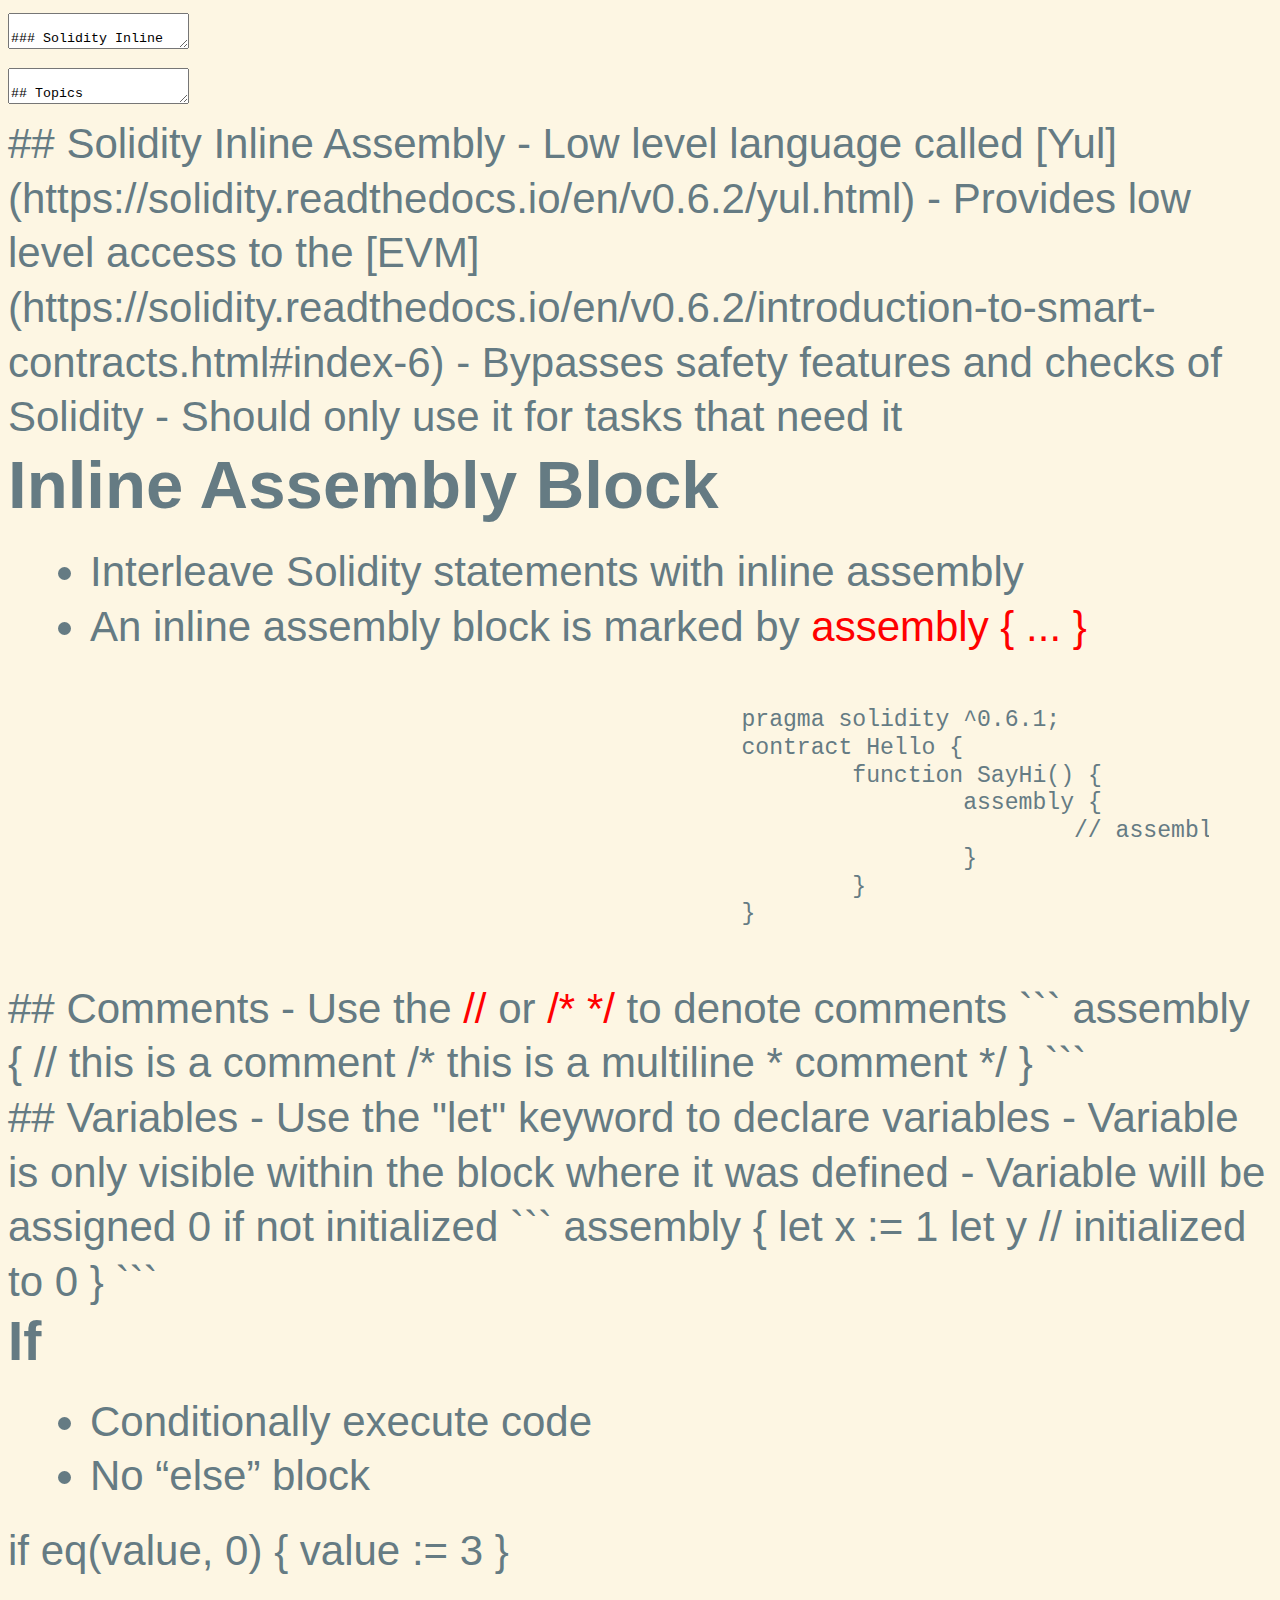
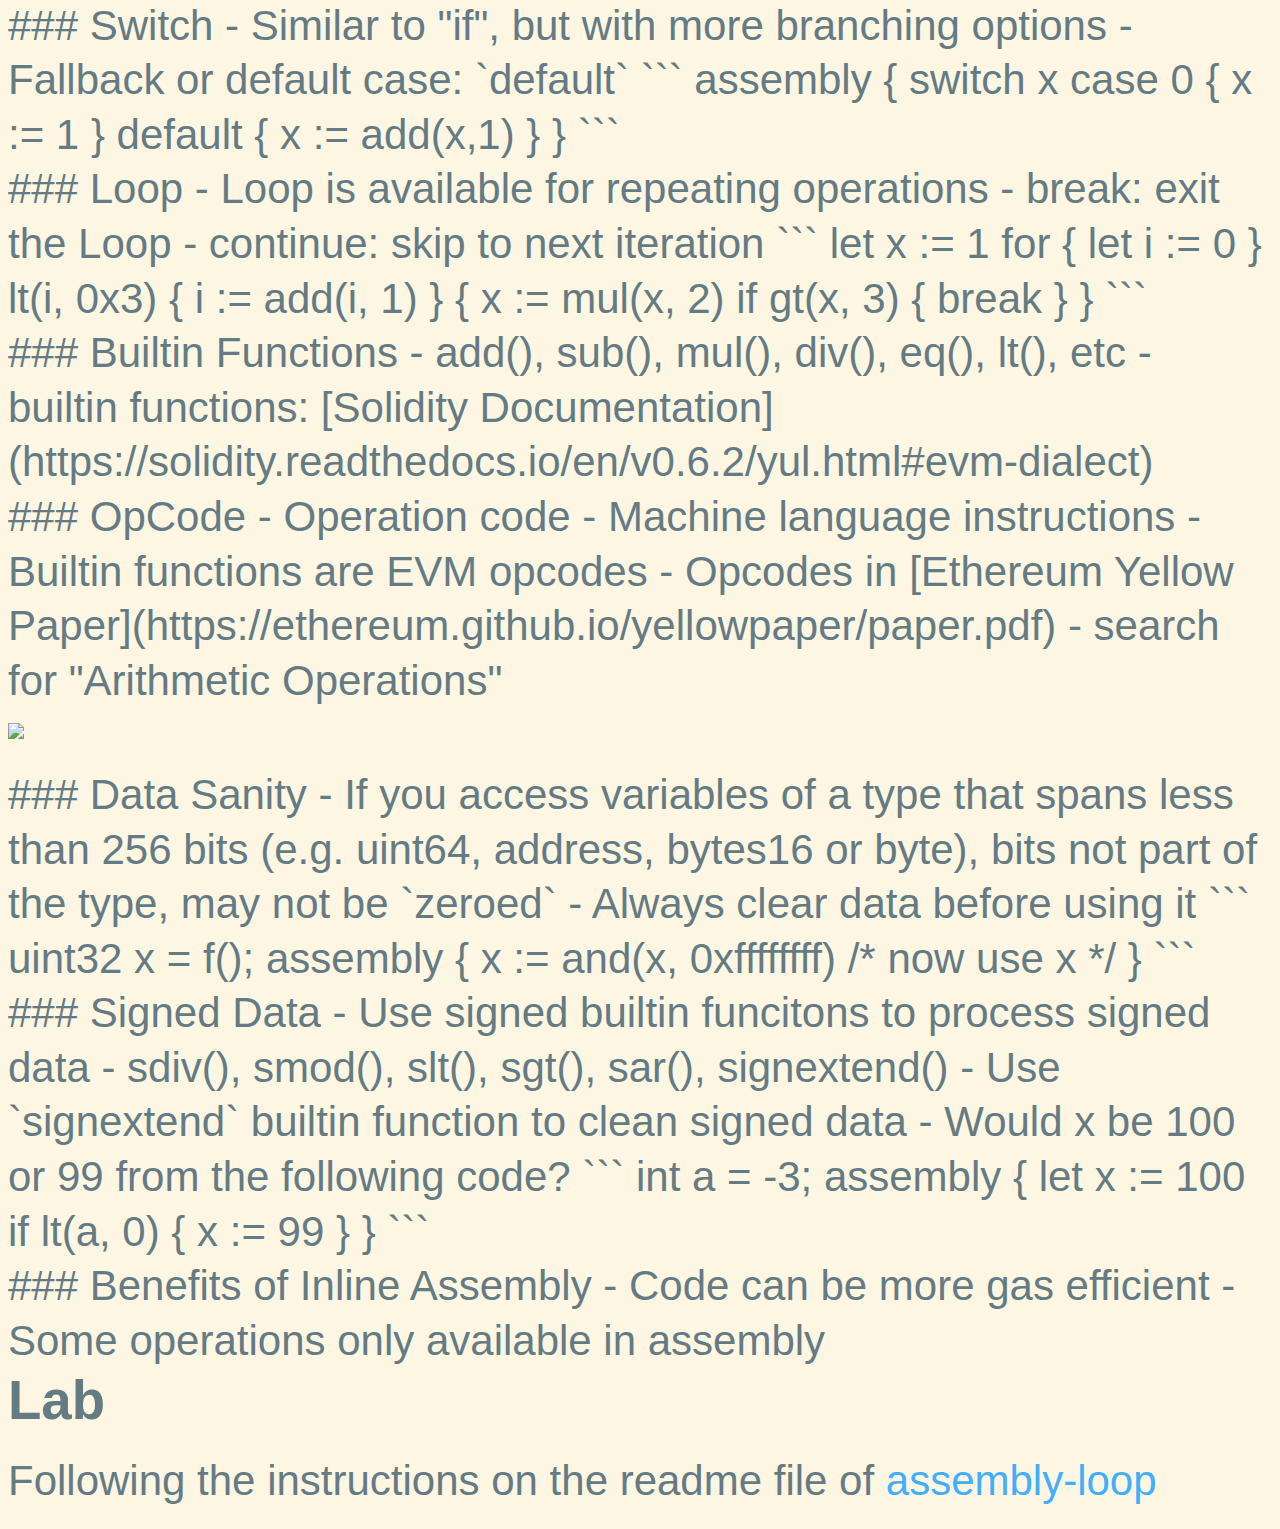
==== courses/assembly-1/index.html @ e5dd7b05 "fix css path issue" ====
<!doctype html>
<html>
	<head>
		<meta charset="utf-8">
		<meta name="viewport" content="width=device-width, initial-scale=1.0, maximum-scale=1.0, user-scalable=no">

		<title>Assembly Part 1</title>

		<link rel="stylesheet" href="../../reveal.js/css/reset.css">
		<link rel="stylesheet" href="../../reveal.js/css/reveal.css">
		<link rel="stylesheet" href="../../css/main.css">

		<!-- Theme used for syntax highlighting of code -->
		<link rel="stylesheet" href="../../reveal.js/lib/css/monokai.css">
		
		<!-- Printing and PDF exports -->
		<script>
			var link = document.createElement( 'link' );
			link.rel = 'stylesheet';
			link.type = 'text/css';
			link.href = window.location.search.match( /print-pdf/gi ) ? '../../reveal.js/css/print/pdf.css' : '../../reveal.js/css/print/paper.css';
			document.getElementsByTagName( 'head' )[0].appendChild( link );
		</script>
	</head>
	<body>
		<div class="reveal">
			<div class="slides">
				<section data-markdown><textarea data-template>
					### Solidity Inline Assembly (Part 1)
					#### Advanced Smart Contract
					<div class="author">Yuet Loo Wong</div>
				</textarea></section>
				<section data-markdown><textarea data-template>
					## Topics
					- Solidity Inline Assembly
						- Structure
						- Data
						- Logic
				</textarea></section>

				<section data-markdown>
					## Solidity Inline Assembly
					- Low level language called [Yul](https://solidity.readthedocs.io/en/v0.6.2/yul.html)
					- Provides low level access to the [EVM](https://solidity.readthedocs.io/en/v0.6.2/introduction-to-smart-contracts.html#index-6)
					- Bypasses safety features and checks of Solidity
					- Should only use it for tasks that need it
				</section>

				<section>
					<h2>Inline Assembly Block</h2>
					<ul><li>Interleave Solidity statements with inline assembly</li>
						<li>An inline assembly block is marked by <span class='highlight'>assembly { ... }</span></li>
					</ul> 					
					<pre><code data-trim>
						pragma solidity ^0.6.1;
						contract Hello {
							function SayHi() {
								assembly {
									// assembly code here
								}
							}
						}
					</code></pre>
				</section>

				<section data-markdown="">
					## Comments
					- Use the <span class="highlight">//</span> or <span class="highlight">/* */</span> to denote comments
					
					```
								assembly {
									// this is a comment
									/* this is a multiline 
									*  comment
									*/
								}
					```
				</section>


				<section data-markdown>
					## Variables
					- Use the "let" keyword to declare variables
					- Variable is only visible within the block where it was defined
					- Variable will be assigned 0 if not initialized
					
					
					```
						assembly {
							let x := 1
							let y         // initialized to 0
						}
					```
				</section>

				<section>
					<h3> If </h3>
					<ul>
						<li>Conditionally execute code</li>
						<li>No “else” block</li>
					</ul> 
					<p>if eq(value, 0) { value := 3 }</p>
				</section>

				<section data-markdown>
					### Switch
					- Similar to "if", but with more branching options
					- Fallback or default case: `default`

					```
							assembly {
								switch x
									case 0 { x := 1 }
									default { x := add(x,1) }
							}
					```

				</section>

				<section data-markdown>
					### Loop
					- Loop is available for repeating operations
					- break: exit the Loop
					- continue: skip to next iteration

					```
							let x := 1
							for { let i := 0 } lt(i, 0x3) { i := add(i, 1) } {
								x := mul(x, 2)
								if gt(x, 3) { break }
							}
					```

				</section>

				<section data-markdown>
					### Builtin Functions
					- add(), sub(), mul(), div(), eq(), lt(), etc
					- builtin functions: [Solidity Documentation](https://solidity.readthedocs.io/en/v0.6.2/yul.html#evm-dialect)
				</section>

				<section data-markdown>
					### OpCode
					- Operation code
					- Machine language instructions
					- Builtin functions are EVM opcodes
					- Opcodes in [Ethereum Yellow Paper](https://ethereum.github.io/yellowpaper/paper.pdf)
						- search for "Arithmetic Operations"

				</section>

				<section>
					<img src="Opcode-screenshot.png"/>
				</section>


				<section data-markdown>
					### Data Sanity
					- If you access variables of a type that spans less than 256 bits (e.g. uint64, address, bytes16 or byte), 
						bits not part of the type, may not be `zeroed`
					- Always clear data before using it
					```
					uint32 x = f(); 
					assembly { 
						x := and(x, 0xffffffff) 
						/* now use x */ 
					}
					```
				</section>

				<section data-markdown>
					### Signed Data
					- Use signed builtin funcitons to process signed data
					- sdiv(), smod(), slt(), sgt(), sar(), signextend()
					- Use `signextend` builtin function to clean signed data
					- Would x be 100 or 99 from the following code?

					```
					int a = -3;
					assembly { 
						let x := 100
						if lt(a, 0) {
							x := 99
						}
					}
					```
				</section>

				<section data-markdown>
					### Benefits of Inline Assembly
					- Code can be more gas efficient
					- Some operations only available in assembly
				</section>

				<section>
					<h3>Lab</h3>
					<p>
						Following the instructions on the readme file of <a href="https://github.com/ethereumgb/assembly-loop" target="_blank">assembly-loop</a>
					</p>
				</section>
			</div>
		</div>

		<script src="../../reveal.js/js/reveal.js"></script>

		<script>
			// More info about config & dependencies:
			// - https://github.com/hakimel/reveal.js#configuration
			// - https://github.com/hakimel/reveal.js#dependencies
			Reveal.initialize({
				width: "100%",
				margin: 0,
				maxScale: 0.9,
				hash: true,
				slideNumber: 'c/t',
				dependencies: [
					{ src: '../../reveal.js/plugin/markdown/marked.js'},
					{ src: '../../reveal.js/plugin/markdown/markdown.js'},
					{ src: '../../reveal.js/plugin/highlight/highlight.js' },
					{ src: '../../reveal.js/plugin/notes/notes.js', async: true }
				]
			});
		</script>
	</body>
</html>
---- css/main.css ----
/**
 * Black theme for reveal.js. This is the opposite of the 'white' theme.
 *
 * By Hakim El Hattab, http://hakim.se
 */
@import url(../../lib/font/source-sans-pro/source-sans-pro.css);
section.has-light-background, section.has-light-background h1, section.has-light-background h2, section.has-light-background h3, section.has-light-background h4, section.has-light-background h5, section.has-light-background h6 {
  color: #657b83; }

/*********************************************
 * GLOBAL STYLES
 *********************************************/
body {
  background: #fdf6e3;
  background-color: #fdf6e3; }

.reveal {
  font-family: "Source Sans Pro", Helvetica, sans-serif;
  font-size: 42px;
  font-weight: normal;
  color: #657b83; }

::selection {
  color: #657b83;
  background: #bee4fd;
  text-shadow: none; }

::-moz-selection {
  color: #657b83;
  background: #bee4fd;
  text-shadow: none; }

.reveal .slides section,
.reveal .slides section > section {
  line-height: 1.3;
  font-weight: inherit; }

.author {
    font-size: 1.5rem;
}
/*********************************************
 * HEADERS
 *********************************************/
.reveal h1,
.reveal h2,
.reveal h3,
.reveal h4,
.reveal h5,
.reveal h6 {
  margin: 0 0 20px 0;
  color: #657b83;
  font-family: "Source Sans Pro", Helvetica, sans-serif;
  font-weight: 600;
  line-height: 1.2;
  letter-spacing: normal;
  text-shadow: none;
  word-wrap: break-word; }

.reveal h1 {
  font-size: 2.5em; }

.reveal h2 {
  font-size: 1.6em; }

.reveal h3 {
  font-size: 1.3em; }

.reveal h4 {
  font-size: 1em; }

.reveal h1 {
  text-shadow: none; }

/*********************************************
 * OTHER
 *********************************************/
.reveal p {
  margin: 20px 0;
  line-height: 1.3; }

/* Ensure certain elements are never larger than the slide itself */
.reveal img,
.reveal video,
.reveal iframe {
  max-width: 95%;
  max-height: 95%; }

.reveal strong,
.reveal b {
  font-weight: bold; }

.reveal em {
  font-style: italic; }

.reveal ol,
.reveal dl,
.reveal ul {
  display: inline-block;
  text-align: left;
  margin: 0 0 0 1em; }

.reveal ol {
  list-style-type: decimal; }

.reveal ul {
  list-style-type: disc; }

.reveal ul ul {
  list-style-type: square; }

.reveal ul ul ul {
  list-style-type: circle; }

.reveal ul ul,
.reveal ul ol,
.reveal ol ol,
.reveal ol ul {
  display: block;
  margin-left: 40px; }

.reveal dt {
  font-weight: bold; }

.reveal dd {
  margin-left: 40px; }

.reveal blockquote {
  display: block;
  position: relative;
  width: 70%;
  margin: 20px auto;
  padding: 5px;
  font-style: italic;
  background: rgba(255, 255, 255, 0.05);
  box-shadow: 0px 0px 2px rgba(0, 0, 0, 0.2); }

.reveal blockquote p:first-child,
.reveal blockquote p:last-child {
  display: inline-block; }

.reveal q {
  font-style: italic; }

.reveal pre {
  display: block;
  position: relative;
  width: 90%;
  margin: 20px auto;
  text-align: left;
  font-size: 0.55em;
  font-family: monospace;
  line-height: 1.2em;
  word-wrap: break-word;}

.reveal code {
  font-family: monospace;
  text-transform: none; }

.reveal .highlight {
    color: red;
}

.reveal pre code {
  display: block;
  padding: 5px;
  overflow: auto;
  max-height: 400px;
  word-wrap: normal; }

.reveal table {
  margin: auto;
  border-collapse: collapse;
  border-spacing: 0; }

.reveal table th {
  font-weight: bold; }

.reveal table th,
.reveal table td {
  text-align: left;
  padding: 0.2em 0.5em 0.2em 0.5em;
  border-bottom: 1px solid; }

.reveal table th[align="center"],
.reveal table td[align="center"] {
  text-align: center; }

.reveal table th[align="right"],
.reveal table td[align="right"] {
  text-align: right; }

.reveal table tbody tr:last-child th,
.reveal table tbody tr:last-child td {
  border-bottom: none; }

.reveal sup {
  vertical-align: super;
  font-size: smaller; }

.reveal sub {
  vertical-align: sub;
  font-size: smaller; }

.reveal small {
  display: inline-block;
  font-size: 0.6em;
  line-height: 1.2em;
  vertical-align: top; }

.reveal small * {
  vertical-align: top; }

/*********************************************
 * LINKS
 *********************************************/
.reveal a {
  color: #42affa;
  text-decoration: none;
  -webkit-transition: color .15s ease;
  -moz-transition: color .15s ease;
  transition: color .15s ease; }

.reveal a:hover {
  color: #8dcffc;
  text-shadow: none;
  border: none; }

.reveal .roll span:after {
  color: #fff;
  background: #068de9; }

/*********************************************
 * IMAGES
 *********************************************/
.reveal section img {
  margin: 15px 0px;
 }

.reveal section img.plain {
  border: 0;
  box-shadow: none; }

.reveal a img {
  -webkit-transition: all .15s linear;
  -moz-transition: all .15s linear;
  transition: all .15s linear; }

.reveal a:hover img {
  background: rgba(255, 255, 255, 0.2);
  border-color: #42affa;
  box-shadow: 0 0 20px rgba(0, 0, 0, 0.55); }

/*********************************************
 * NAVIGATION CONTROLS
 *********************************************/
.reveal .controls {
  color: #42affa; }

/*********************************************
 * PROGRESS BAR
 *********************************************/
.reveal .progress {
  background: rgba(0, 0, 0, 0.2);
  color: #42affa; }

.reveal .progress span {
  -webkit-transition: width 800ms cubic-bezier(0.26, 0.86, 0.44, 0.985);
  -moz-transition: width 800ms cubic-bezier(0.26, 0.86, 0.44, 0.985);
  transition: width 800ms cubic-bezier(0.26, 0.86, 0.44, 0.985); }

/*********************************************
 * PRINT BACKGROUND
 *********************************************/
@media print {
  .backgrounds {
    background-color: #191919; } }
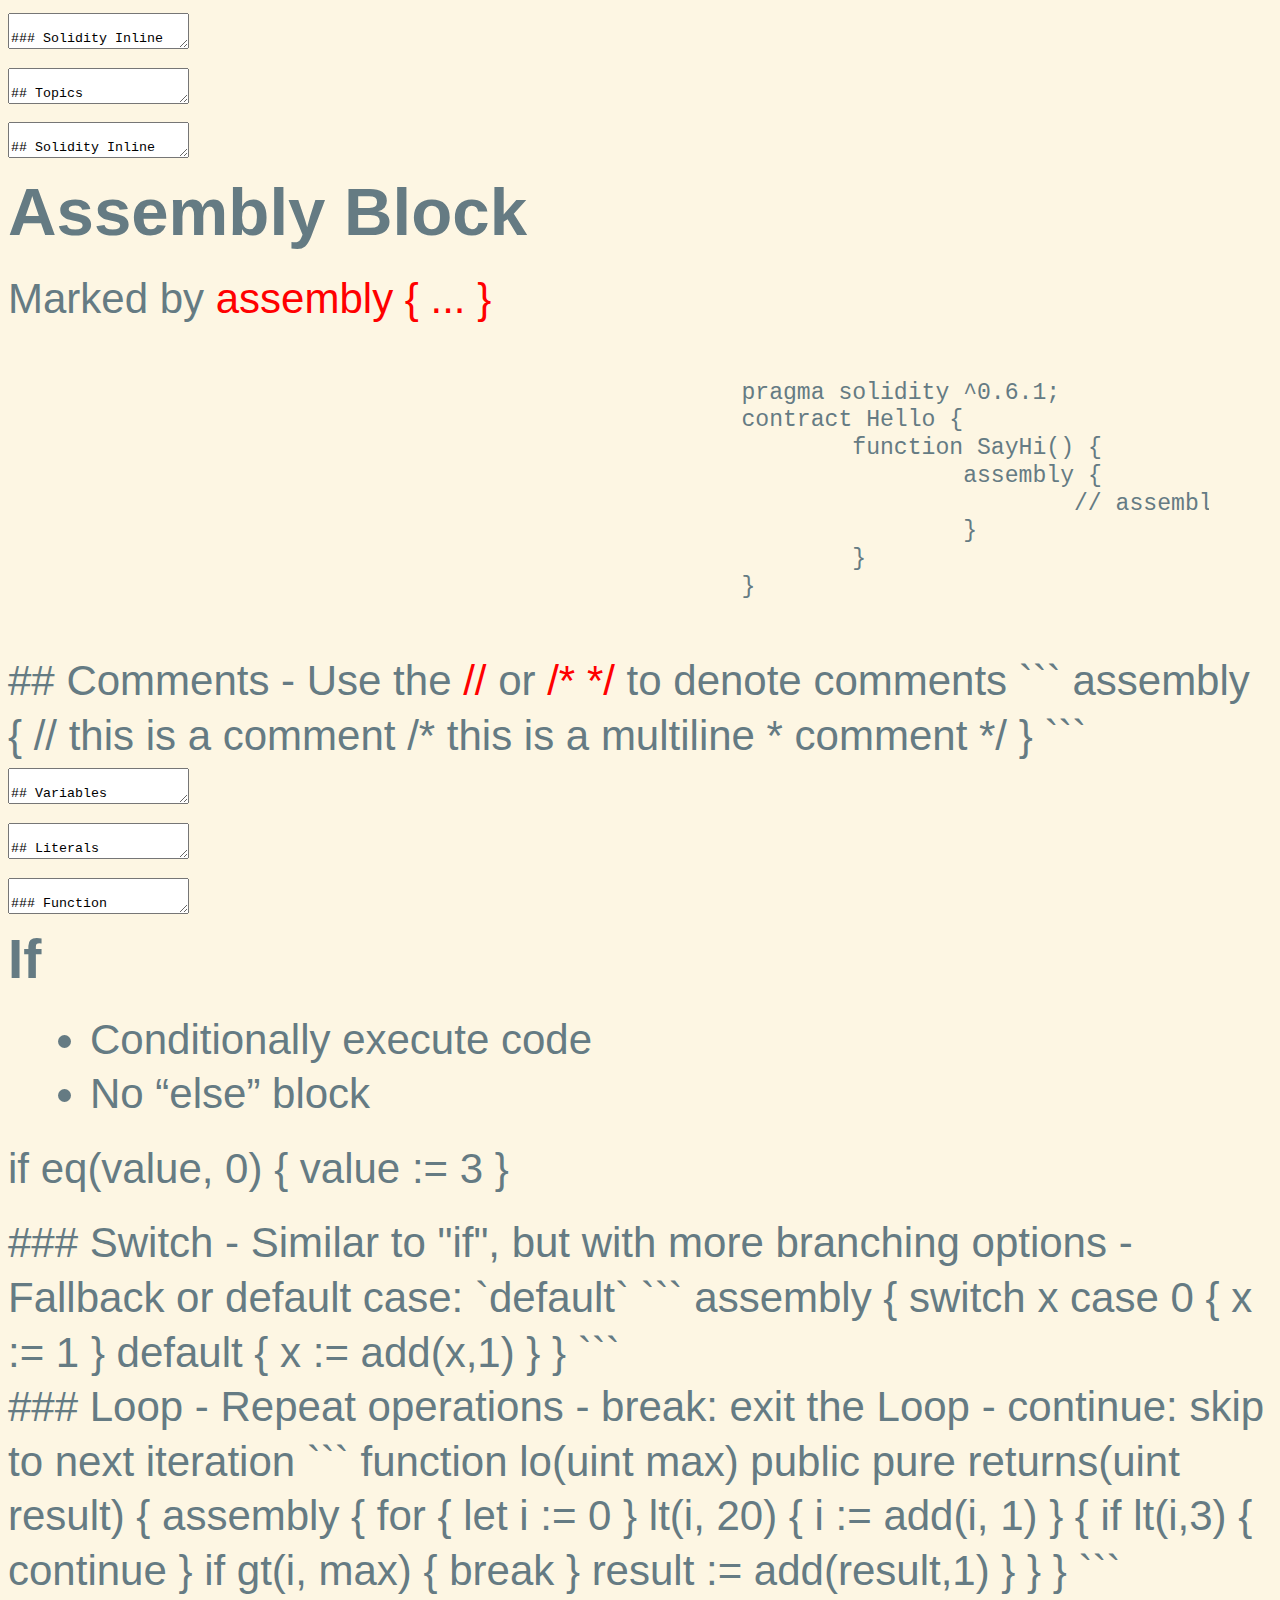
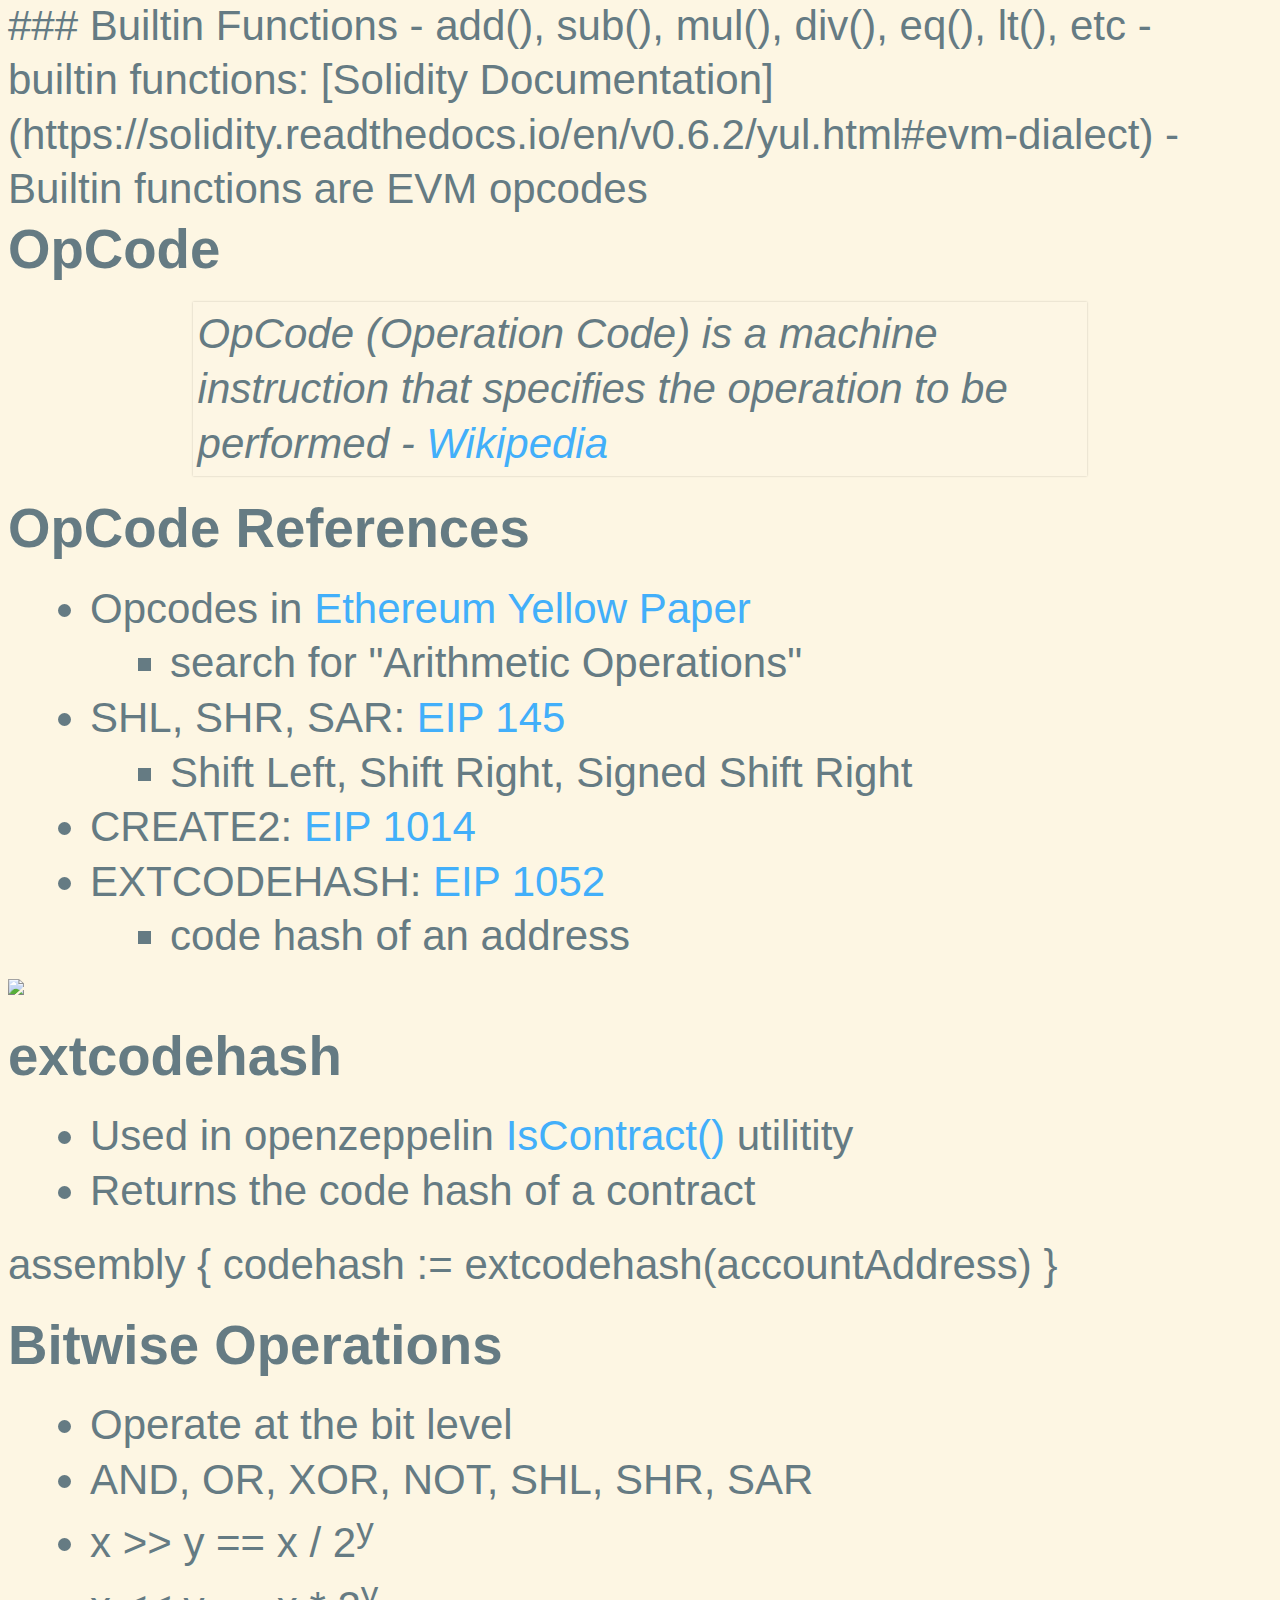
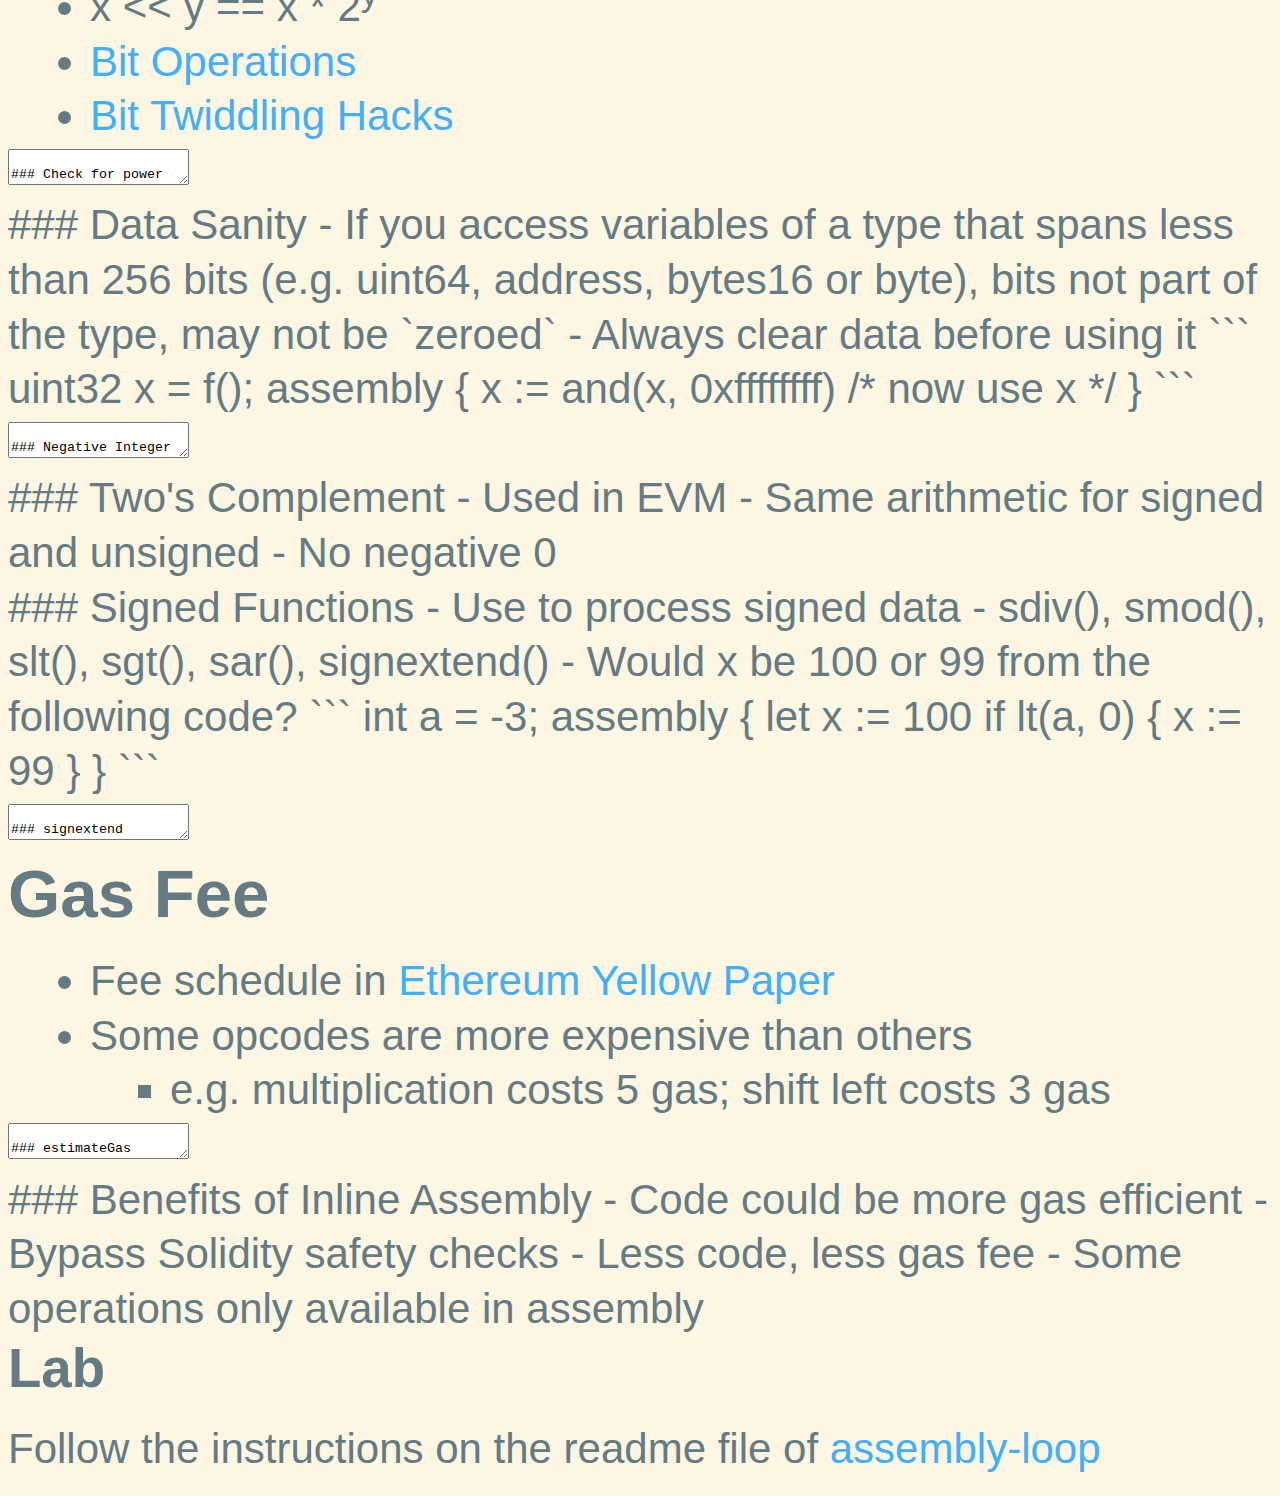
==== commit 544b7344: "add negative number and more example" ====
--- a/courses/assembly-1/index.html
+++ b/courses/assembly-1/index.html
@@ -33,23 +33,24 @@
 				<section data-markdown><textarea data-template>
 					## Topics
 					- Solidity Inline Assembly
-						- Structure
-						- Data
-						- Logic
-				</textarea></section>
-
-				<section data-markdown>
+						- Introduction
+						- Syntax
+						- Flow
+						- Opcodes
+						- Benefits
+				</textarea></section>
+
+				<section data-markdown><textarea data-template>
 					## Solidity Inline Assembly
-					- Low level language called [Yul](https://solidity.readthedocs.io/en/v0.6.2/yul.html)
-					- Provides low level access to the [EVM](https://solidity.readthedocs.io/en/v0.6.2/introduction-to-smart-contracts.html#index-6)
-					- Bypasses safety features and checks of Solidity
+					- Use Low level language called <a href="https://solidity.readthedocs.io/en/v0.6.2/yul.html" target="_blank">Yul</a>
+					- Provide low level access to the <a href="https://solidity.readthedocs.io/en/v0.6.2/introduction-to-smart-contracts.html#index-6" target="_blank">EVM</a>
+					- Bypass safety checks of Solidity
 					- Should only use it for tasks that need it
-				</section>
-
-				<section>
-					<h2>Inline Assembly Block</h2>
-					<ul><li>Interleave Solidity statements with inline assembly</li>
-						<li>An inline assembly block is marked by <span class='highlight'>assembly { ... }</span></li>
+				</textarea></section>
+
+				<section>
+					<h2>Assembly Block</h2>
+					<li>Marked by <span class='highlight'>assembly { ... }</span></li>
 					</ul> 					
 					<pre><code data-trim>
 						pragma solidity ^0.6.1;
@@ -78,20 +79,52 @@
 				</section>
 
 
-				<section data-markdown>
+				<section data-markdown><textarea data-template>
 					## Variables
 					- Use the "let" keyword to declare variables
-					- Variable is only visible within the block where it was defined
+					- Variable is only visible within the block 
 					- Variable will be assigned 0 if not initialized
-					
-					
+					-			
 					```
 						assembly {
 							let x := 1
 							let y         // initialized to 0
 						}
-					```
-				</section>
+						// x and y not visible here
+					```
+				</textarea></section>
+
+				<section data-markdown><textarea data-template>
+					## Literals
+					- decimal or hexadecimal
+					- strings up to 32 characters
+					-
+					```
+						assembly {
+							let a := 2
+							let b := 0x03
+							let c := "hello world"
+						}
+					```
+				</textarea></section>
+
+				<section data-markdown><textarea data-template>
+					### Function
+					- Take arguments from stack and put results on stack
+					- Can return multiple values: let a, b := f(x)
+					```
+					function callF(uint input) public pure returns(uint x, uint y) {
+						assembly {
+							function f(val) -> a, b {
+								a := add(val, 1)
+								b := val
+							}
+							x, y := f(input)
+						}
+					}
+					```
+
+				</textarea></section>
 
 				<section>
 					<h3> If </h3>
@@ -99,7 +132,7 @@
 						<li>Conditionally execute code</li>
 						<li>No “else” block</li>
 					</ul> 
-					<p>if eq(value, 0) { value := 3 }</p>
+					<p class="code">if eq(value, 0) { value := 3 }</p>
 				</section>
 
 				<section data-markdown>
@@ -119,16 +152,20 @@
 
 				<section data-markdown>
 					### Loop
-					- Loop is available for repeating operations
+					- Repeat operations
 					- break: exit the Loop
 					- continue: skip to next iteration
 
 					```
-							let x := 1
-							for { let i := 0 } lt(i, 0x3) { i := add(i, 1) } {
-								x := mul(x, 2)
-								if gt(x, 3) { break }
-							}
+    function lo(uint max) public pure returns(uint result) {
+        assembly {
+            for { let i := 0 } lt(i, 20) { i := add(i, 1) } {
+                if lt(i,3) { continue }
+                if gt(i, max) { break }
+                result := add(result,1)
+            }
+        }
+    }
 					```
 
 				</section>
@@ -137,22 +174,69 @@
 					### Builtin Functions
 					- add(), sub(), mul(), div(), eq(), lt(), etc
 					- builtin functions: [Solidity Documentation](https://solidity.readthedocs.io/en/v0.6.2/yul.html#evm-dialect)
-				</section>
-
-				<section data-markdown>
-					### OpCode
-					- Operation code
-					- Machine language instructions
 					- Builtin functions are EVM opcodes
-					- Opcodes in [Ethereum Yellow Paper](https://ethereum.github.io/yellowpaper/paper.pdf)
-						- search for "Arithmetic Operations"
-
+				</section>
+
+				<section>
+					<h3>OpCode</h3>
+					<blockquote cite="https://en.wikipedia.org/wiki/Opcode">
+						OpCode (Operation Code) is a machine instruction that specifies the operation to be performed - <a href="https://en.wikipedia.org/wiki/Opcode" target="_blank">Wikipedia</a>
+					</blockquote>
+				</section>
+
+				<section>
+					<h3>OpCode References</h3>
+					<ul>
+						<li>Opcodes in <a href="https://ethereum.github.io/yellowpaper/paper.pdf" target="_blank">Ethereum Yellow Paper</a>
+							<ul><li>search for "Arithmetic Operations"</li></ul>
+						</li>
+						<li>SHL, SHR, SAR: <a href="https://eips.ethereum.org/EIPS/eip-145" target="_blank">EIP 145</a>
+							<ul><li>Shift Left, Shift Right, Signed Shift Right</li></ul>
+						</li>
+						<li>CREATE2: <a href="https://eips.ethereum.org/EIPS/eip-1014" target="_blank">EIP 1014</a>
+						</li>
+						<li>EXTCODEHASH: <a href="https://eips.ethereum.org/EIPS/eip-1052" target="_blank">EIP 1052</a>
+							<ul><li>code hash of an address</li></ul>
+						</li>
+					</ul>
 				</section>
 
 				<section>
 					<img src="Opcode-screenshot.png"/>
 				</section>
 
+				<section>
+					<h3>extcodehash</h3>
+					<ul>
+						<li>Used in openzeppelin <a href="https://github.com/OpenZeppelin/openzeppelin-contracts/blob/master/contracts/utils/Address.sol#L24" target="_blank">IsContract()</a>
+							utilitity
+						</li>
+						<li>Returns the code hash of a contract</li>
+					</ul>
+					<p class="code">
+						assembly { codehash := extcodehash(accountAddress) }
+					</p>
+				</section>
+
+
+				<section>
+					<h3> Bitwise Operations </h3>
+					<ul>
+						<li>Operate at the bit level</li>
+						<li>AND, OR, XOR, NOT, SHL, SHR, SAR</li>
+						<li>x >> y == x / 2<sup>y</sup></li>
+						<li>x << y == x * 2<sup>y</sup></li>
+						<li><a href="https://www.codementor.io/@erikeidt/bit-twiddling-understanding-bit-operations-iqj68ynb7" target="_blank">Bit Operations</a></li>
+						<li><a href="https://graphics.stanford.edu/~seander/bithacks.html#DetermineIfPowerOf2" target="_blank">Bit Twiddling Hacks</a></li>
+					</ul>
+				</section>
+				<section data-markdown><textarea data-template>
+					### Check for power of 2
+					- <a href="https://iq.opengenus.org/detect-if-a-number-is-power-of-2-using-bitwise-operators/" target="_blank">Explanation</a>
+					- v && !(v & (v - 1))
+					- Is 0 a power of 2?
+
+				</textarea></section>
 
 				<section data-markdown>
 					### Data Sanity
@@ -161,41 +245,92 @@
 					- Always clear data before using it
 					```
 					uint32 x = f(); 
-					assembly { 
+					assembly {
 						x := and(x, 0xffffffff) 
 						/* now use x */ 
 					}
 					```
 				</section>
 
-				<section data-markdown>
-					### Signed Data
-					- Use signed builtin funcitons to process signed data
+				<section data-markdown><textarea data-template>
+					### Negative Integer
+					- Representation
+					  - <b>Signed bit</b>: leftmost bit as signed bit
+					  - <b>One's complement</b>: flip all bits
+					  - <b>Two's complement</b>: flip all bits + 1
+					- <a href="https://www.youtube.com/watch?v=4qH4unVtJkE" target="_blank">Explanation</a>
+				</textarea></section>
+
+				<section data-markdown>
+					### Two's Complement
+					- Used in EVM
+					- Same arithmetic for signed and unsigned 
+					- No negative 0
+				</section>
+
+				<section data-markdown>
+					### Signed Functions
+					- Use to process signed data
 					- sdiv(), smod(), slt(), sgt(), sar(), signextend()
-					- Use `signextend` builtin function to clean signed data
 					- Would x be 100 or 99 from the following code?
 
 					```
-					int a = -3;
-					assembly { 
-						let x := 100
-						if lt(a, 0) {
-							x := 99
-						}
-					}
-					```
-				</section>
+						int a = -3;
+						assembly {
+							let x := 100
+							if lt(a, 0) {
+								x := 99
+							}
+						}
+					```
+				</section>
+
+				<section data-markdown><textarea data-template>
+					### signextend
+					- Increase the number of bits of a binary number
+					- Preserve the sign (+/-) of the number
+					- Extend 0x1110 to 0x11111110
+```
+    function f(uint8 x) public pure returns(bytes32 result) {
+        assembly {
+            let a := 0xfe
+            // x = 0 to extend 1 byte value
+            result := signextend(x, a) 
+        }
+    }
+```
+				</textarea></section>	
+				<section>
+					<h2>Gas Fee</h2>
+					<ul>
+						<li>Fee schedule in <a href="https://ethereum.github.io/yellowpaper/paper.pdf" target="_blank">Ethereum Yellow Paper</a></li>
+						<li>Some opcodes are more expensive than others
+							<ul><li>e.g. multiplication costs 5 gas; shift left costs 3 gas</li></ul>
+						</li>
+					</ul>
+				</section>
+
+				<section data-markdown><textarea data-template>
+					### estimateGas (Javascript)
+					- estimate the gas cost of contract function
+					- <a href="https://www.trufflesuite.com/docs/truffle/getting-started/interacting-with-your-contracts#special-methods-on-truffle-contract-objects" target="_blank">truffle doc</a>
+```
+const gas = await contract.method.estimateGas(arg);     
+```
+				</textarea></section>
 
 				<section data-markdown>
 					### Benefits of Inline Assembly
-					- Code can be more gas efficient
+					- Code could be more gas efficient
+					    - Bypass Solidity safety checks
+					    - Less code, less gas fee
 					- Some operations only available in assembly
 				</section>
 
 				<section>
 					<h3>Lab</h3>
 					<p>
-						Following the instructions on the readme file of <a href="https://github.com/ethereumgb/assembly-loop" target="_blank">assembly-loop</a>
+					   Follow the instructions on the readme file of <a href="https://github.com/ethereumgb/assembly-loop" target="_blank">assembly-loop</a>
 					</p>
 				</section>
 			</div>
@@ -208,10 +343,11 @@
 			// - https://github.com/hakimel/reveal.js#configuration
 			// - https://github.com/hakimel/reveal.js#dependencies
 			Reveal.initialize({
-				width: "100%",
-				margin: 0,
-				maxScale: 0.9,
-				hash: true,
+                               controls: true,
+                                progress: true,
+                                center: true,
+                                hash: true,
+                                transition: 'slide',
 				slideNumber: 'c/t',
 				dependencies: [
 					{ src: '../../reveal.js/plugin/markdown/marked.js'},
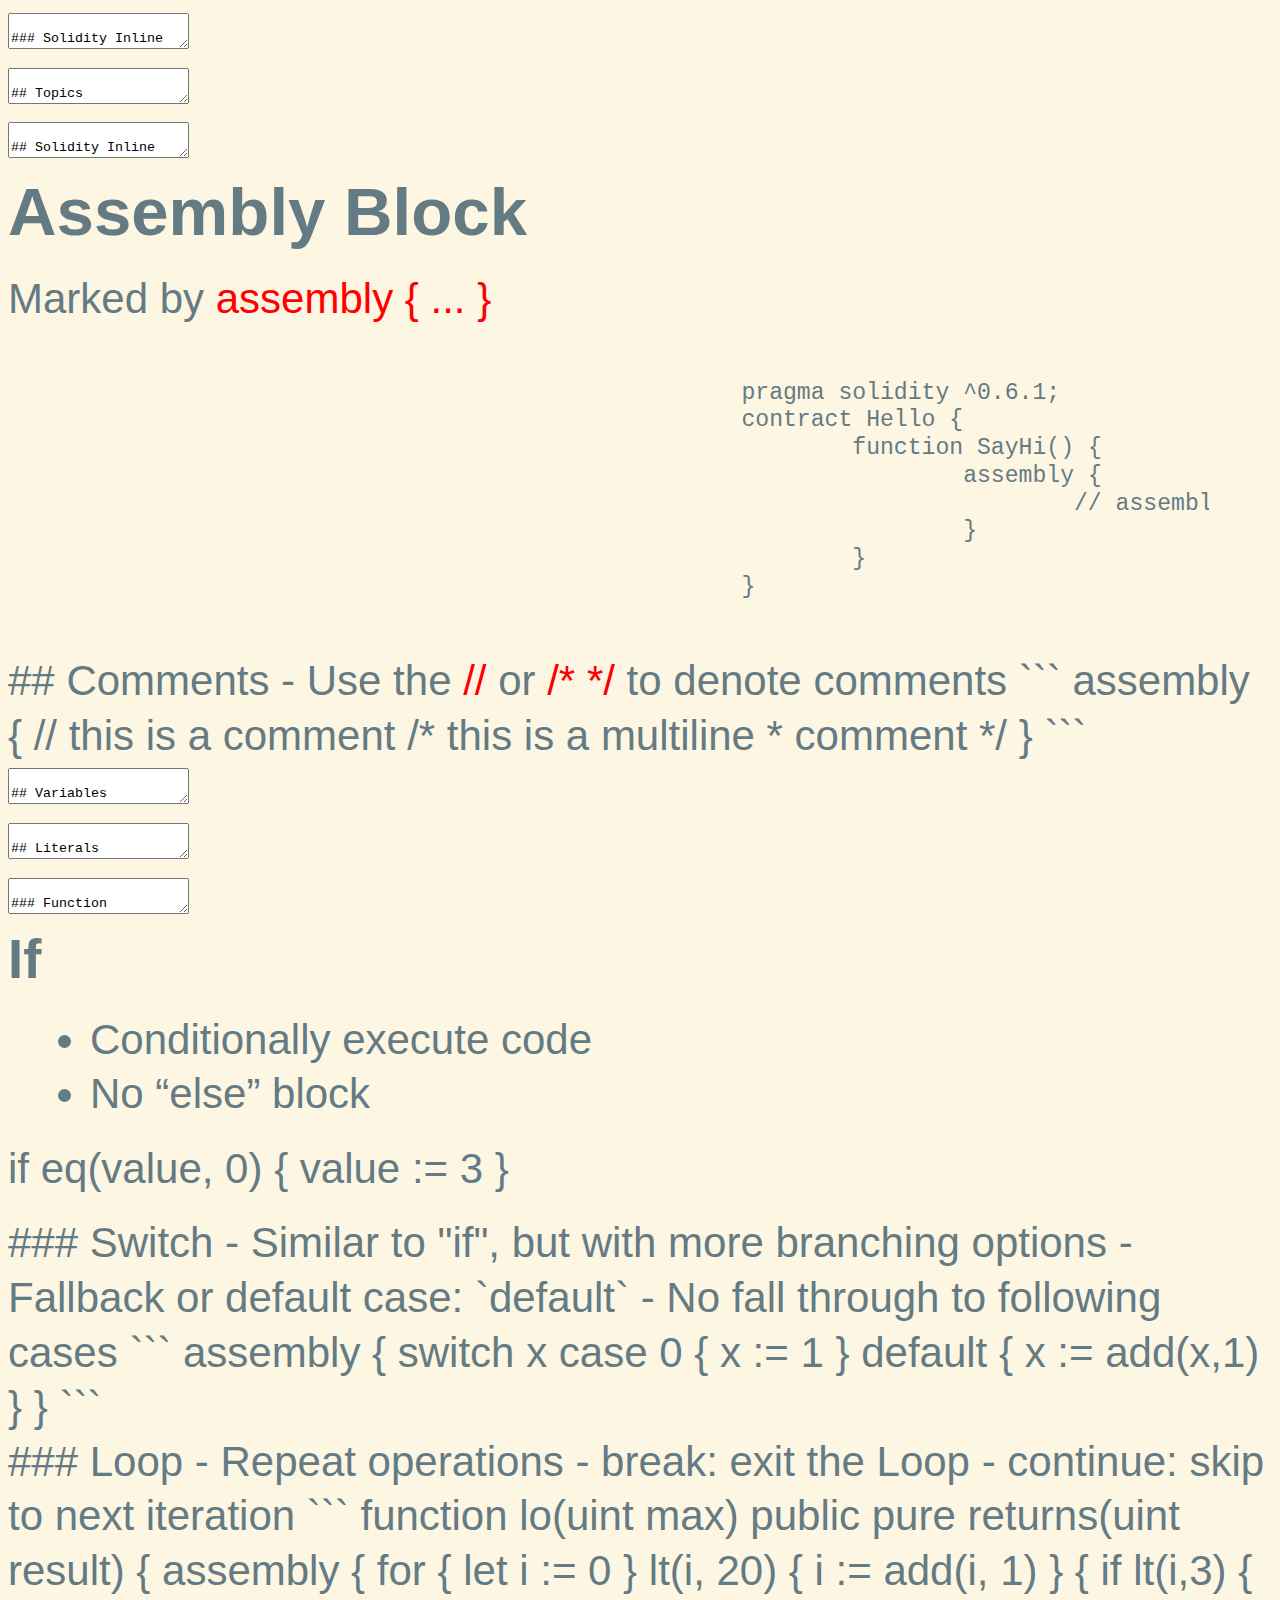
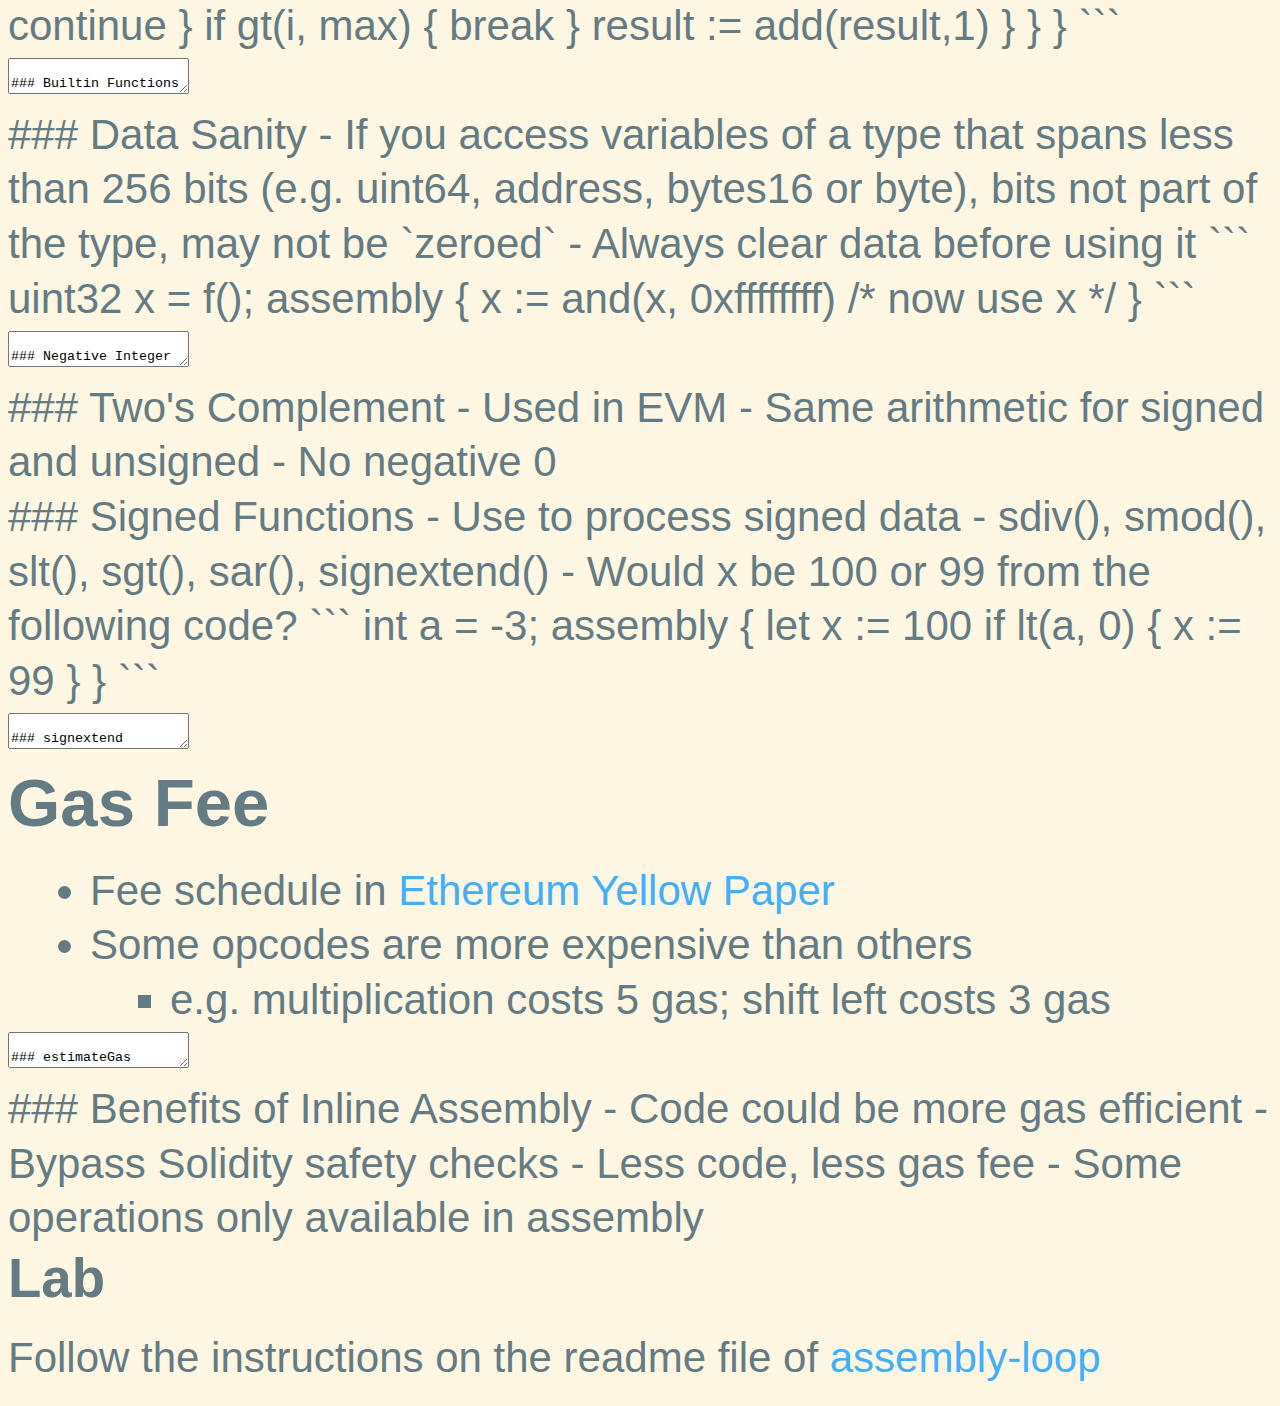
==== commit 6dad6042: "open solidity doc in new tab" ====
--- a/courses/assembly-1/index.html
+++ b/courses/assembly-1/index.html
@@ -139,6 +139,7 @@
 					### Switch
 					- Similar to "if", but with more branching options
 					- Fallback or default case: `default`
+					- No fall through to following cases
 
 					```
 							assembly {
@@ -170,12 +171,12 @@
 
 				</section>
 
-				<section data-markdown>
+				<section data-markdown><textarea data-template>
 					### Builtin Functions
 					- add(), sub(), mul(), div(), eq(), lt(), etc
-					- builtin functions: [Solidity Documentation](https://solidity.readthedocs.io/en/v0.6.2/yul.html#evm-dialect)
+					- builtin functions: <a href="https://solidity.readthedocs.io/en/v0.6.2/yul.html#evm-dialect" target="_blank">Solidity Documentation</a>
 					- Builtin functions are EVM opcodes
-				</section>
+				<textarea></section>
 
 				<section>
 					<h3>OpCode</h3>
